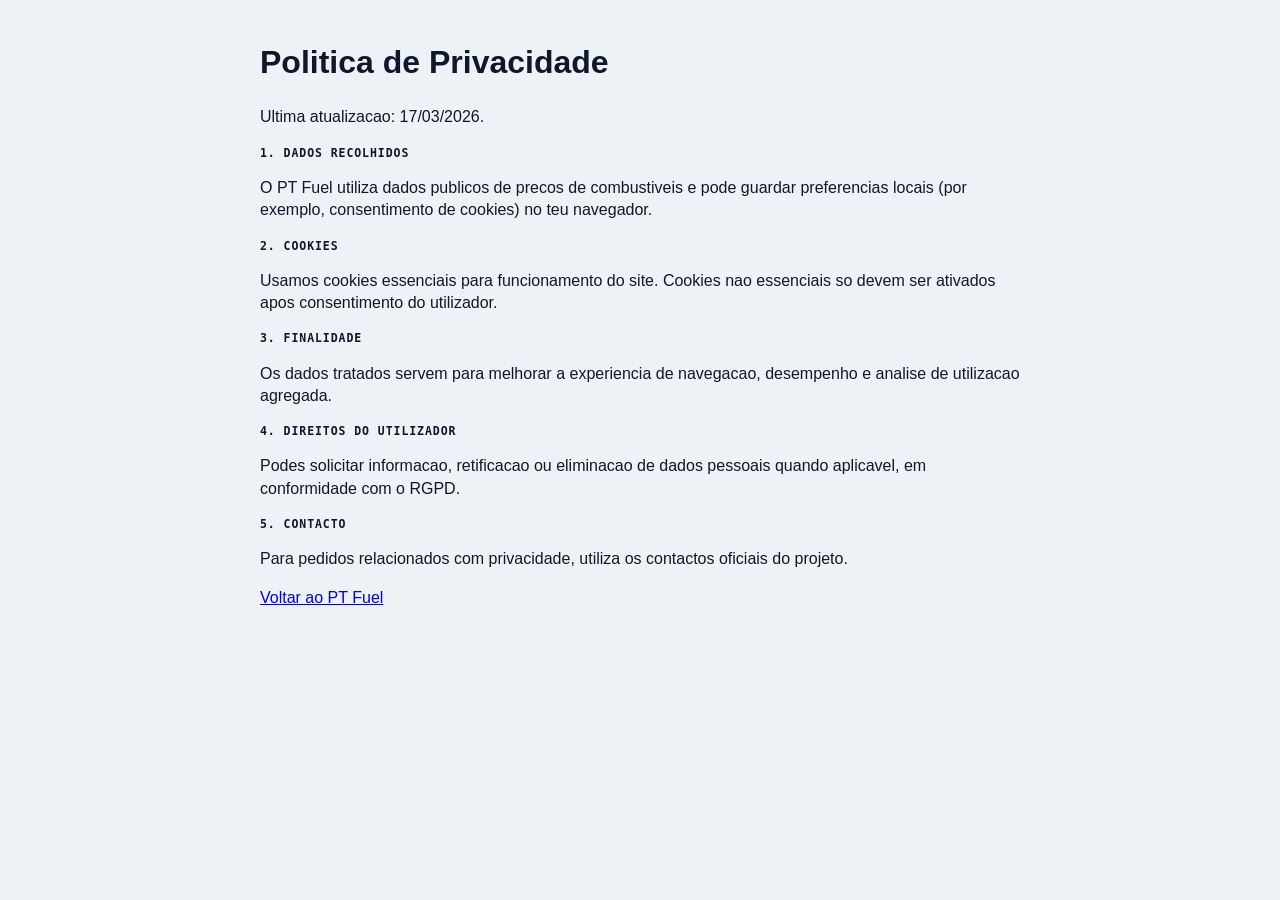
==== privacy.html @ cb554bfb "release: pt-PT localization, legal pages, seo, cookies and launch-ready monetization structure" ====
<!doctype html>
<html lang="pt">
<head>
  <meta charset="utf-8" />
  <meta name="viewport" content="width=device-width, initial-scale=1" />
  <title>Politica de Privacidade - PT Fuel</title>
  <meta name="description" content="Politica de privacidade do PT Fuel." />
  <link rel="stylesheet" href="css/normalize.css" />
  <link rel="stylesheet" href="css/main.css" />
</head>
<body>
  <main style="max-width:760px;margin:40px auto;padding:0 20px;font-family:var(--sans);color:var(--text)">
    <h1>Politica de Privacidade</h1>
    <p>Ultima atualizacao: 17/03/2026.</p>
    <h2>1. Dados recolhidos</h2>
    <p>O PT Fuel utiliza dados publicos de precos de combustiveis e pode guardar preferencias locais (por exemplo, consentimento de cookies) no teu navegador.</p>
    <h2>2. Cookies</h2>
    <p>Usamos cookies essenciais para funcionamento do site. Cookies nao essenciais so devem ser ativados apos consentimento do utilizador.</p>
    <h2>3. Finalidade</h2>
    <p>Os dados tratados servem para melhorar a experiencia de navegacao, desempenho e analise de utilizacao agregada.</p>
    <h2>4. Direitos do utilizador</h2>
    <p>Podes solicitar informacao, retificacao ou eliminacao de dados pessoais quando aplicavel, em conformidade com o RGPD.</p>
    <h2>5. Contacto</h2>
    <p>Para pedidos relacionados com privacidade, utiliza os contactos oficiais do projeto.</p>
    <p><a href="index.html">Voltar ao PT Fuel</a></p>
  </main>
</body>
</html>
---- css/main.css ----
﻿/*! HTML5 Boilerplate v7.1.0 | MIT License | https://html5boilerplate.com/ */

/* main.css 1.0.0 | MIT License | https://github.com/h5bp/main.css#readme */
/*
 * What follows is the result of much research on cross-browser styling.
 * Credit left inline and big thanks to Nicolas Gallagher, Jonathan Neal,
 * Kroc Camen, and the H5BP dev community and team.
 */

/* ==========================================================================
   Base styles: opinionated defaults
   ========================================================================== */

html {
  color: #222;
  font-family: Monospace;
  font-size: 1em;
  line-height: 1.4;
  background: rgb(236 236 236);
  animation: gradient 15s ease infinite;
  background-size: 400% 400%;
  background-attachment: fixed;

  scroll-behavior: smooth;
}

@keyframes gradient {
  0% {
    background-position: 0% 0%;
  }
  50% {
    background-position: 100% 100%;
  }
  100% {
    background-position: 0% 0%;
  }
}

/* Cool infinite background scrolling animation.
 * Twitter: @kootoopas
 */
/* Exo thin font from Google. */

/*
 * Remove text-shadow in selection highlight:
 * https://twitter.com/miketaylr/status/12228805301
 *
 * Vendor-prefixed and regular ::selection selectors cannot be combined:
 * https://stackoverflow.com/a/16982510/7133471
 *
 * Customize the background color to match your design.
 */

::-moz-selection {
  background: #b3d4fc;
  text-shadow: none;
}

::selection {
  background: #b3d4fc;
  text-shadow: none;
}

/*
 * A better looking default horizontal rule
 */

hr {
  display: block;
  height: 1px;
  border: 0;
  border-top: 1px solid #ccc;
  margin: 1em 0;
  padding: 0;
}

/*
 * Remove the gap between audio, canvas, iframes,
 * images, videos and the bottom of their containers:
 * https://github.com/h5bp/html5-boilerplate/issues/440
 */

audio,
canvas,
iframe,
img,
svg,
video {
  vertical-align: middle;
}

/*
 * Remove default fieldset styles.
 */

fieldset {
  border: 0;
  margin: 0;
  padding: 0;
}

/*
 * Allow only vertical resizing of textareas.
 */

textarea {
  resize: vertical;
}

/* ==========================================================================
   Browser Upgrade Prompt
   ========================================================================== */

.browserupgrade {
  margin: 0.2em 0;
  background: #ccc;
  color: #000;
  padding: 0.2em 0;
}

/* ==========================================================================
   Author's custom styles
   ========================================================================== */

/* ==========================================================================
   Helper classes
   ========================================================================== */

/*
 * Hide visually and from screen readers
 */

.hidden {
  display: none !important;
}

/*
* Hide only visually, but have it available for screen readers:
* https://snook.ca/archives/html_and_css/hiding-content-for-accessibility
*
* 1. For long content, line feeds are not interpreted as spaces and small width
*    causes content to wrap 1 word per line:
*    https://medium.com/@jessebeach/beware-smushed-off-screen-accessible-text-5952a4c2cbfe
*/

.visuallyhidden {
  border: 0;
  clip: rect(0 0 0 0);
  height: 1px;
  margin: -1px;
  overflow: hidden;
  padding: 0;
  position: absolute;
  width: 1px;
  white-space: nowrap; /* 1 */
}

/*
* Extends the .visuallyhidden class to allow the element
* to be focusable when navigated to via the keyboard:
* https://www.drupal.org/node/897638
*/

.visuallyhidden.focusable:active,
.visuallyhidden.focusable:focus {
  clip: auto;
  height: auto;
  margin: 0;
  overflow: visible;
  position: static;
  width: auto;
  white-space: inherit;
}

/*
* Hide visually and from screen readers, but maintain layout
*/

.invisible {
  visibility: hidden;
}

/*
* Clearfix: contain floats
*
* For modern browsers
* 1. The space content is one way to avoid an Opera bug when the
*    `contenteditable` attribute is included anywhere else in the document.
*    Otherwise it causes space to appear at the top and bottom of elements
*    that receive the `clearfix` class.
* 2. The use of `table` rather than `block` is only necessary if using
*    `:before` to contain the top-margins of child elements.
*/

.clearfix:before,
.clearfix:after {
  content: " "; /* 1 */
  display: table; /* 2 */
}

.clearfix:after {
  clear: both;
}

/* ==========================================================================
   EXAMPLE Media Queries for Responsive Design.
   These examples override the primary ('mobile first') styles.
   Modify as content requires.
   ========================================================================== */

@media only screen and (min-width: 35em) {
  /* Style adjustments for viewports that meet the condition */
}

@media print,
  (-webkit-min-device-pixel-ratio: 1.25),
  (min-resolution: 1.25dppx),
  (min-resolution: 120dpi) {
  /* Style adjustments for high resolution devices */
}

/* ==========================================================================
   Print styles.
   Inlined to avoid the additional HTTP request:
   https://www.phpied.com/delay-loading-your-print-css/
   ========================================================================== */

@media print {
  *,
  *:before,
  *:after {
    background: transparent !important;
    color: #000 !important; /* Black prints faster */
    -webkit-box-shadow: none !important;
    box-shadow: none !important;
    text-shadow: none !important;
  }

  a,
  a:visited {
    text-decoration: underline;
  }

  a[href]:after {
    content: " (" attr(href) ")";
  }

  abbr[title]:after {
    content: " (" attr(title) ")";
  }

  /*
     * Don't show links that are fragment identifiers,
     * or use the `javascript:` pseudo protocol
     */

  a[href^="#"]:after,
  a[href^="javascript:"]:after {
    content: "";
  }

  pre {
    white-space: pre-wrap !important;
  }
  pre,
  blockquote {
    border: 1px solid #999;
    page-break-inside: avoid;
  }

  /*
     * Printing Tables:
     * http://css-discuss.incutio.com/wiki/Printing_Tables
     */

  thead {
    display: table-header-group;
  }

  tr,
  img {
    page-break-inside: avoid;
  }

  p,
  h2,
  h3 {
    orphans: 3;
    widows: 3;
  }

  h2,
  h3 {
    page-break-after: avoid;
  }
}

/* ==========================================================================
   PT FUEL – Custom App Styles
   ========================================================================== */

:root {
  --bg: #eef2f7;
  --map-bg: #e8ebf0;
  --panel: #ffffff;
  --border: #d6dde8;
  --border-mid: #b7c1cf;
  --text: #0f172a;
  --text-2: #374151;
  --text-muted: #5b6678;
  --accent: #111827;
  --pill-bg: #f3f6fb;
  --pill-hover: #e8eef7;
  --pill-active: #0f172a;
  --pill-active-fg: #ffffff;
  --price: #03543f;
  --stats-bg: #edf8f2;
  --stats-border: #99e2bc;
  --header-h: 52px;
  --r: 10px;
  --r-sm: 6px;
  --r-pill: 999px;
  --mono: "IBM Plex Mono", monospace;
  --sans: "Space Grotesk", sans-serif;
}

/* === Base === */
html {
  font-family: var(--sans);
  color: var(--text);
  background: var(--bg);
  height: 100%;
  overflow: hidden;
}

body {
  margin: 0;
  height: 100%;
  overflow: hidden;
}

/* === Site Header === */
.site-header {
  display: flex;
  align-items: center;
  gap: 10px;
  height: var(--header-h);
  padding: 0 20px;
  background: var(--panel);
  border-bottom: 1px solid var(--border);
  flex-shrink: 0;
  z-index: 10;
}

.brand-logo {
  height: 32px;
  width: auto;
}

.site-identity {
  display: flex;
  flex-direction: column;
  gap: 1px;
}

.site-name {
  font-family: var(--mono);
  font-size: 0.88rem;
  font-weight: 600;
  color: var(--accent);
  line-height: 1.2;
}

.site-sub {
  font-family: var(--mono);
  font-size: 0.67rem;
  color: var(--text-muted);
  line-height: 1.2;
}

/* === Layout Wrapper === */
.container {
  height: 100vh;
  display: flex;
  flex-direction: column;
  overflow: hidden;
}

#app {
  flex: 1;
  display: flex;
  min-height: 0;
  overflow: hidden;
}

/* === Map Column === */
#tuga {
  flex: 0 0 68%;
  background: var(--map-bg);
  display: flex;
  flex-direction: column;
  align-items: center;
  justify-content: center;
  padding: 28px 52px;
  position: relative;
  overflow: hidden;
  transition:
    flex-basis 0.4s cubic-bezier(0.4, 0, 0.2, 1),
    opacity 0.3s ease,
    padding 0.4s ease;
}

/* Slide map out entirely when district is selected */
#app.district-active #tuga {
  flex: 0 0 0%;
  padding: 0;
  opacity: 0;
  pointer-events: none;
  overflow: hidden;
}

svg {
  width: 100%;
  height: auto;
}

#meuSVG {
  transition: all 0.5s ease-in-out;
  filter: drop-shadow(0 10px 24px rgba(0, 0, 0, 0.2));
}

svg path {
  transition: fill 0.18s ease;
  cursor: pointer;
}

svg path:hover {
  fill: #2e3340;
}

.map-caption {
  margin: 14px 0 0;
  font-family: var(--mono);
  font-size: 0.7rem;
  color: var(--text-muted);
  text-align: center;
  pointer-events: none;
}

.gov-logo {
  position: absolute;
  bottom: 14px;
  right: 14px;
  width: 96px;
  opacity: 0.6;
  pointer-events: none;
}

/* === Data Panel === */
#form {
  flex: 1;
  display: flex;
  flex-direction: column;
  background: var(--panel);
  border-left: 1px solid var(--border);
  overflow-y: auto;
  overflow-x: hidden;
  min-width: 0;
  transition: flex 0.45s cubic-bezier(0.4, 0, 0.2, 1);
}

/* Empty state — only visible when no district selected */
#panelEmpty {
  flex: 1;
  display: none; /* hidden by default; shown only on non-active */
  flex-direction: column;
  align-items: center;
  justify-content: center;
  gap: 10px;
  padding: 40px 28px;
  text-align: center;
}

/* Show empty state when panel is NOT yet loaded */
#form:not(.loaded) #panelEmpty {
  display: flex;
}

.empty-icon {
  font-size: 3rem;
  opacity: 0.1;
  line-height: 1;
}

.empty-title {
  margin: 0;
  font-size: 1.1rem;
  font-weight: 600;
  color: var(--text);
}

.empty-sub {
  margin: 0;
  font-family: var(--mono);
  font-size: 0.78rem;
  color: var(--text-muted);
  line-height: 1.75;
}

/* Panel content — filters block, no separate scroll */
.panel-content {
  display: none;
  flex-direction: column;
  flex-shrink: 0;
  padding: 0 24px;
}

#form.loaded .panel-content {
  display: flex;
  width: min(100%, 1060px);
  margin: 0 auto;
}

.panel-title-row {
  display: flex;
  align-items: center;
  justify-content: space-between;
  padding: 16px 0 12px;
  border-bottom: 1px solid var(--border-mid);
  flex-shrink: 0;
  position: sticky;
  top: 0;
  background: linear-gradient(to bottom, #ffffff 85%, rgba(255, 255, 255, 0.9));
  z-index: 4;
}

#cityTitle {
  margin: 0;
  font-size: 1.75rem;
  font-weight: 700;
  letter-spacing: -0.01em;
  line-height: 1.2;
}

.close-btn {
  background: none;
  border: 1px solid var(--border);
  border-radius: var(--r-pill);
  padding: 5px 12px;
  font-size: 0.73rem;
  font-family: var(--mono);
  color: var(--text-muted);
  cursor: pointer;
  transition: all 0.14s ease;
  white-space: nowrap;
  flex-shrink: 0;
}

.close-btn:hover {
  border-color: var(--border-mid);
  color: var(--text);
  background: var(--pill-hover);
}

/* Stats bar */
#precoMedio {
  display: grid;
  grid-template-columns: repeat(4, minmax(0, 1fr));
  flex-wrap: wrap;
  gap: 8px;
  padding: 12px;
  margin-top: 10px;
  border: 1px solid var(--border);
  border-radius: var(--r);
  background: #f8fbff;
  flex-shrink: 0;
}

.stat-item {
  min-width: 68px;
  padding: 8px 10px;
  background: var(--stats-bg);
  border: 1px solid var(--stats-border);
  border-radius: var(--r);
  display: flex;
  flex-direction: column;
  gap: 2px;
}

.stat-label {
  font-family: var(--mono);
  font-size: 0.62rem;
  text-transform: uppercase;
  letter-spacing: 0.07em;
  color: var(--price);
  opacity: 0.65;
}

.stat-value {
  font-family: var(--mono);
  font-size: 0.85rem;
  font-weight: 700;
  color: var(--price);
  line-height: 1.2;
}

/* Filter headings */
h2 {
  margin: 0 !important;
  font-family: var(--mono) !important;
  font-size: 0.72rem !important;
  text-transform: uppercase !important;
  letter-spacing: 0.08em !important;
  color: var(--text) !important;
  font-weight: 600 !important;
}

/* Collapsible filter sections */
.filters-grid {
  display: grid;
  grid-template-columns: repeat(3, minmax(0, 1fr));
  gap: 12px;
  margin-top: 10px;
}

.filter-section {
  flex-shrink: 0;
  border: 1px solid var(--border);
  border-radius: var(--r);
  background: #ffffff;
  margin-top: 0;
  overflow: hidden;
}

.filter-toggle {
  display: flex;
  align-items: center;
  justify-content: flex-start;
  gap: 10px;
  cursor: pointer;
  user-select: none;
  background: none;
  border: none;
  width: 100%;
  padding: 11px 12px;
  text-align: left;
}

.filter-toggle h2 {
  margin: 0 !important;
  pointer-events: none;
}

.filter-toggle-icon {
  font-size: 0.78rem;
  font-family: var(--mono);
  color: var(--text-muted);
  transition: transform 0.2s ease;
  flex-shrink: 0;
  margin-left: auto;
}

.filter-summary {
  font-family: var(--mono);
  font-size: 0.65rem;
  color: var(--text-muted);
  background: #f4f7fc;
  border: 1px solid var(--border);
  border-radius: var(--r-pill);
  padding: 2px 8px;
  max-width: 42%;
  overflow: hidden;
  text-overflow: ellipsis;
  white-space: nowrap;
}

.filter-toggle[aria-expanded="false"] .filter-toggle-icon {
  transform: rotate(-90deg);
}

.filter-body {
  overflow: hidden;
  max-height: 260px;
  opacity: 1;
  padding: 0 12px 10px;
  border-top: 1px solid var(--border);
  transition:
    max-height 0.25s ease,
    opacity 0.2s ease;
}

.filter-body.collapsed {
  max-height: 0;
  opacity: 0;
}

#municipiosContainer,
#FuelContainer,
#BrandContainer {
  display: flex;
  flex-wrap: wrap;
  gap: 6px;
  padding: 6px 0 10px;
}

.filter-actions {
  width: 100%;
  display: flex;
  justify-content: flex-start;
  padding-top: 2px;
}

.filter-more-btn {
  border: 1px dashed var(--border-mid);
  border-radius: var(--r-pill);
  background: white;
  color: var(--text-muted);
  font-family: var(--mono);
  font-size: 0.65rem;
  padding: 3px 10px;
  cursor: pointer;
  transition: all 0.14s ease;
}

.filter-more-btn:hover {
  border-color: var(--text-muted);
  color: var(--text);
  background: var(--pill-hover);
}

/* Filter pills */
.municipio-button,
.municipio-button-active {
  border-radius: var(--r-pill);
  border: 1px solid var(--border);
  padding: 4px 10px;
  background: var(--pill-bg);
  font-family: var(--mono);
  font-size: 0.72rem;
  color: var(--text-2);
  cursor: pointer;
  transition: all 0.14s ease;
  line-height: 1.5;
  white-space: nowrap;
}

.municipio-button:hover {
  background: var(--pill-hover);
  border-color: var(--border-mid);
}

.municipio-button-active {
  background: var(--pill-active);
  color: var(--pill-active-fg);
  border-color: var(--pill-active);
}

/* Sort box */
#boxx {
  display: none !important;
  align-items: center;
  gap: 6px;
  padding: 6px 0 8px;
  flex-shrink: 0;
}

#boxx h3 {
  margin: 0;
  font-family: var(--mono);
  font-size: 0.72rem;
  font-weight: 500;
  color: var(--text-muted);
  white-space: nowrap;
}

#boxx select {
  border: 1px solid var(--border);
  border-radius: var(--r-sm);
  background: white;
  color: var(--text);
  padding: 5px 8px;
  font-family: var(--mono);
  font-size: 0.72rem;
}

/* Search + pagination strip — sticky below header */
#filters {
  display: none;
  flex-shrink: 0;
  padding: 12px 24px 8px;
  position: sticky;
  top: 49px;
  background: var(--panel);
  z-index: 3;
}

#form.loaded #filters {
  display: block;
  width: min(100%, 1060px);
  margin: 6px auto 0;
}

.search-toolbar {
  display: grid;
  grid-template-columns: auto minmax(170px, 220px) minmax(280px, 1fr) auto auto;
  gap: 10px;
  align-items: center;
  flex-wrap: nowrap;
  background: white;
  border: 1px solid var(--border);
  border-radius: var(--r);
  padding: 12px;
}

.search-toolbar input {
  flex: none;
  min-width: 0;
  padding: 9px 12px;
  border: 1px solid var(--border-mid);
  border-radius: var(--r);
  font-size: 0.85rem;
  font-family: var(--sans);
  background: white;
  color: var(--text);
  outline: none;
  transition:
    border-color 0.14s ease,
    box-shadow 0.14s ease;
}

.search-toolbar input:focus {
  border-color: var(--border-mid);
  box-shadow: 0 0 0 3px rgba(17, 24, 39, 0.06);
}

.search-toolbar label {
  font-family: var(--mono);
  font-size: 0.69rem;
  color: var(--text);
  font-weight: 600;
  white-space: nowrap;
}

.search-toolbar select {
  border: 1px solid var(--border-mid);
  border-radius: var(--r-sm);
  background: white;
  color: var(--text);
  padding: 8px 9px;
  font-size: 0.76rem;
  font-family: var(--mono);
}

.pagination {
  display: flex;
  align-items: center;
  gap: 8px;
  margin-top: 9px;
  padding: 0 2px;
}

.page-btn {
  border: 1px solid var(--border);
  border-radius: var(--r-sm);
  padding: 5px 12px;
  font-size: 0.74rem;
  font-family: var(--mono);
  background: white;
  color: var(--text);
  cursor: pointer;
  transition: all 0.14s ease;
}

.page-btn:not(:disabled):hover {
  border-color: var(--border-mid);
  background: var(--pill-hover);
}

.page-btn:disabled {
  opacity: 0.4;
  cursor: not-allowed;
}

.page-info {
  font-family: var(--mono);
  font-size: 0.74rem;
  color: var(--text-muted);
}

.ad-slot {
  width: min(100%, 1060px);
  margin: 2px auto 4px;
  border: 1px dashed var(--border-mid);
  border-radius: var(--r);
  padding: 10px 12px;
  background: #f8fbff;
  font-family: var(--mono);
  font-size: 0.72rem;
  color: var(--text-muted);
  text-align: center;
}

/* Station list — not a scroll container anymore, part of the page flow */
#info {
  flex-shrink: 0;
  padding: 14px 24px 32px;
  display: none;
  width: min(100%, 1060px);
  margin: 0 auto;
}

#form.loaded #info {
  display: grid;
  grid-template-columns: repeat(auto-fit, minmax(320px, 1fr));
  gap: 10px;
}

#info .no-results {
  grid-column: 1 / -1;
  padding: 14px;
  background: white;
  border: 1px solid var(--border);
  border-radius: var(--r);
  color: var(--text-muted);
  font-family: var(--mono);
  font-size: 0.8rem;
}

/* Station cards */
.posto-info {
  padding: 12px;
  border: 1px solid var(--border-mid);
  border-radius: var(--r);
  background: linear-gradient(180deg, #ffffff 0%, #fdfefe 100%);
  margin-bottom: 0;
  box-shadow: 0 1px 2px rgba(15, 23, 42, 0.05);
  transition:
    border-color 0.14s ease,
    box-shadow 0.14s ease,
    transform 0.14s ease;
}

.posto-info:hover {
  border-color: #95a3b8;
  box-shadow: 0 8px 20px rgba(15, 23, 42, 0.08);
  transform: translateY(-1px);
}

.posto-head {
  display: flex;
  align-items: flex-start;
  justify-content: space-between;
  gap: 10px;
}

.posto-name {
  margin: 0;
  font-size: 0.95rem;
  font-weight: 700;
  color: var(--text);
  line-height: 1.3;
  flex: 1;
}

.posto-price {
  font-family: var(--mono);
  font-size: 0.94rem;
  font-weight: 700;
  color: #064e3b;
  white-space: nowrap;
  flex-shrink: 0;
  background: #e8f8ef;
  border: 1px solid #8ed8b0;
  border-radius: var(--r-pill);
  padding: 4px 10px;
}

.posto-secondary {
  display: flex;
  align-items: center;
  flex-wrap: wrap;
  gap: 6px;
  margin-top: 8px;
}

.posto-fuel-tag,
.meta-chip {
  display: inline-flex;
  align-items: center;
  font-family: var(--mono);
  font-size: 0.66rem;
  color: #445066;
  background: #f1f5fb;
  border: 1px solid #d4dce8;
  border-radius: var(--r-pill);
  padding: 3px 8px;
  line-height: 1.35;
}

.posto-address {
  margin: 9px 0 8px;
  font-family: var(--mono);
  font-size: 0.72rem;
  color: var(--text-2);
  line-height: 1.45;
}

.posto-meta {
  display: flex;
  align-items: center;
  flex-wrap: wrap;
  gap: 6px;
  padding-top: 8px;
  border-top: 1px dashed #d9e1ec;
}

.posto-map-link {
  margin-left: auto;
  font-family: var(--mono);
  font-size: 0.67rem;
  color: #1d4ed8;
  text-decoration: none;
  border: 1px solid #c8d6ee;
  background: #eef4ff;
  border-radius: var(--r-pill);
  padding: 3px 8px;
}

.posto-map-link:hover {
  background: #e3edff;
}

.site-footer {
  width: min(100%, 1060px);
  margin: 0 auto 18px;
  padding: 8px 24px 0;
  display: flex;
  flex-wrap: wrap;
  gap: 10px 16px;
  align-items: center;
  font-family: var(--mono);
  font-size: 0.68rem;
  color: var(--text-muted);
}

.site-footer a {
  color: #1d4ed8;
  text-decoration: none;
}

.site-footer a:hover {
  text-decoration: underline;
}

.cookie-banner {
  position: fixed;
  left: 16px;
  right: 16px;
  bottom: 16px;
  display: none;
  align-items: center;
  justify-content: space-between;
  gap: 10px;
  padding: 12px;
  border: 1px solid var(--border-mid);
  border-radius: var(--r);
  background: #ffffff;
  box-shadow: 0 16px 28px rgba(15, 23, 42, 0.16);
  z-index: 20;
}

.cookie-banner.is-visible {
  display: flex;
}

.cookie-banner p {
  margin: 0;
  font-family: var(--sans);
  font-size: 0.83rem;
  color: var(--text-2);
}

.cookie-actions {
  display: flex;
  gap: 8px;
}

.cookie-btn {
  border-radius: var(--r-pill);
  padding: 6px 11px;
  font-family: var(--mono);
  font-size: 0.7rem;
  cursor: pointer;
}

.cookie-btn-primary {
  border: 1px solid #0f172a;
  background: #0f172a;
  color: #ffffff;
}

.cookie-btn-secondary {
  border: 1px solid var(--border-mid);
  background: #ffffff;
  color: var(--text);
}

/* === Animations (map) === */
@keyframes floatAnimation {
  0%,
  100% {
    transform: translateY(0);
  }
  50% {
    transform: translateY(-6px);
  }
}

/* === Mobile === */
@media (max-width: 768px) {
  html,
  body {
    height: auto;
    overflow: auto;
  }

  .container {
    height: auto;
    overflow: visible;
  }

  #app {
    flex-direction: column;
    height: auto;
    overflow: visible;
  }

  #tuga {
    flex: none;
    padding: 20px;
    transition: none;
  }

  #app.district-active #tuga {
    flex: none;
  }

  #tuga svg {
    max-width: 220px;
  }

  #form {
    border-left: none;
    border-top: 1px solid var(--border);
    flex: none;
    min-height: 600px;
  }

  #precoMedio {
    grid-template-columns: repeat(2, minmax(0, 1fr));
  }

  .search-toolbar {
    grid-template-columns: 1fr;
  }

  .filters-grid {
    grid-template-columns: 1fr;
  }

  .filter-summary {
    max-width: 58%;
  }

  .panel-content {
    overflow-y: visible;
  }

  #info {
    width: 100%;
    padding-bottom: 20px;
  }

  .site-footer {
    padding: 8px 20px 0;
    margin-bottom: 14px;
  }

  .cookie-banner {
    flex-direction: column;
    align-items: flex-start;
  }

  #form.loaded #info {
    grid-template-columns: 1fr;
  }

  .gov-logo {
    position: static;
    display: block;
    margin: 12px auto;
  }
}

@media (max-width: 480px) {
  .site-sub {
    display: none;
  }

  #cityTitle {
    font-size: 1.2rem;
  }

  .stat-item {
    min-width: 58px;
  }
}
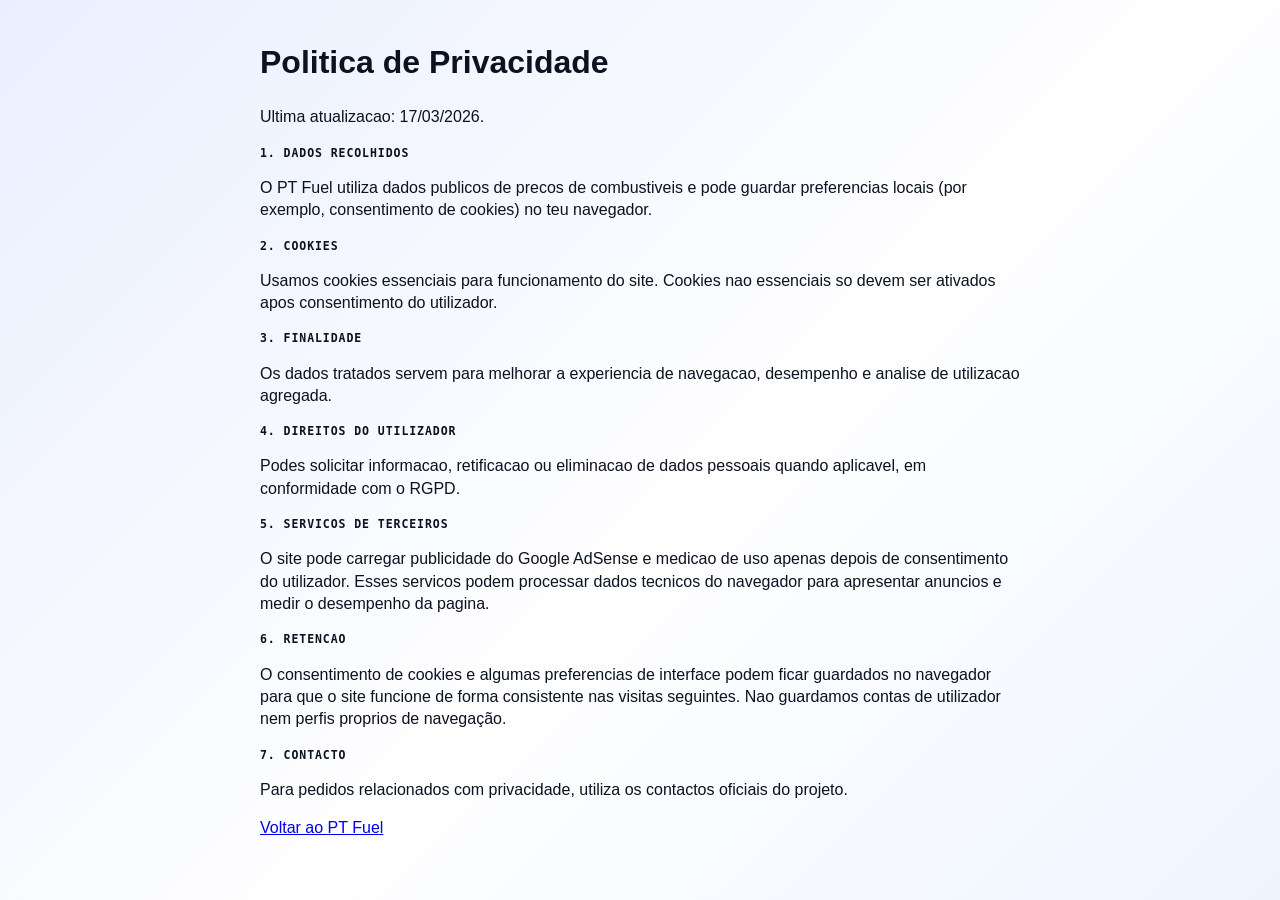
==== commit d1c0966e: "feat: enhance homepage with FAQ schema, improved content, and additional statistics" ====
--- a/privacy.html
+++ b/privacy.html
@@ -1,28 +1,44 @@
 <!doctype html>
 <html lang="pt">
+
 <head>
-  <meta charset="utf-8" />
-  <meta name="viewport" content="width=device-width, initial-scale=1" />
-  <title>Politica de Privacidade - PT Fuel</title>
-  <meta name="description" content="Politica de privacidade do PT Fuel." />
-  <link rel="stylesheet" href="css/normalize.css" />
-  <link rel="stylesheet" href="css/main.css" />
+    <meta charset="utf-8" />
+    <meta name="viewport" content="width=device-width, initial-scale=1" />
+    <title>Politica de Privacidade - PT Fuel</title>
+    <meta name="description"
+        content="Politica de privacidade do PT Fuel, incluindo cookies, dados de utilizacao e servicos de terceiros." />
+    <link rel="stylesheet" href="css/normalize.css" />
+    <link rel="stylesheet" href="css/main.css" />
 </head>
+
 <body>
-  <main style="max-width:760px;margin:40px auto;padding:0 20px;font-family:var(--sans);color:var(--text)">
-    <h1>Politica de Privacidade</h1>
-    <p>Ultima atualizacao: 17/03/2026.</p>
-    <h2>1. Dados recolhidos</h2>
-    <p>O PT Fuel utiliza dados publicos de precos de combustiveis e pode guardar preferencias locais (por exemplo, consentimento de cookies) no teu navegador.</p>
-    <h2>2. Cookies</h2>
-    <p>Usamos cookies essenciais para funcionamento do site. Cookies nao essenciais so devem ser ativados apos consentimento do utilizador.</p>
-    <h2>3. Finalidade</h2>
-    <p>Os dados tratados servem para melhorar a experiencia de navegacao, desempenho e analise de utilizacao agregada.</p>
-    <h2>4. Direitos do utilizador</h2>
-    <p>Podes solicitar informacao, retificacao ou eliminacao de dados pessoais quando aplicavel, em conformidade com o RGPD.</p>
-    <h2>5. Contacto</h2>
-    <p>Para pedidos relacionados com privacidade, utiliza os contactos oficiais do projeto.</p>
-    <p><a href="index.html">Voltar ao PT Fuel</a></p>
-  </main>
+    <main style="max-width:760px;margin:40px auto;padding:0 20px;font-family:var(--sans);color:var(--text)">
+        <h1>Politica de Privacidade</h1>
+        <p>Ultima atualizacao: 17/03/2026.</p>
+        <h2>1. Dados recolhidos</h2>
+        <p>O PT Fuel utiliza dados publicos de precos de combustiveis e pode guardar preferencias locais (por exemplo,
+            consentimento de cookies) no teu navegador.</p>
+        <h2>2. Cookies</h2>
+        <p>Usamos cookies essenciais para funcionamento do site. Cookies nao essenciais so devem ser ativados apos
+            consentimento do utilizador.</p>
+        <h2>3. Finalidade</h2>
+        <p>Os dados tratados servem para melhorar a experiencia de navegacao, desempenho e analise de utilizacao
+            agregada.</p>
+        <h2>4. Direitos do utilizador</h2>
+        <p>Podes solicitar informacao, retificacao ou eliminacao de dados pessoais quando aplicavel, em conformidade com
+            o RGPD.</p>
+        <h2>5. Servicos de terceiros</h2>
+        <p>O site pode carregar publicidade do Google AdSense e medicao de uso apenas depois de consentimento do
+            utilizador. Esses servicos podem processar dados tecnicos do navegador para apresentar anuncios e medir o
+            desempenho da pagina.</p>
+        <h2>6. Retencao</h2>
+        <p>O consentimento de cookies e algumas preferencias de interface podem ficar guardados no navegador para que o
+            site funcione de forma consistente nas visitas seguintes. Nao guardamos contas de utilizador nem perfis
+            proprios de navegação.</p>
+        <h2>7. Contacto</h2>
+        <p>Para pedidos relacionados com privacidade, utiliza os contactos oficiais do projeto.</p>
+        <p><a href="index.html">Voltar ao PT Fuel</a></p>
+    </main>
 </body>
+
 </html>
--- a/css/main.css
+++ b/css/main.css
@@ -13,26 +13,27 @@
 
 html {
   color: #222;
-  font-family: Monospace;
+  font-family: "Space Grotesk", "IBM Plex Mono", Monospace, sans-serif;
   font-size: 1em;
   line-height: 1.4;
-  background: rgb(236 236 236);
-  animation: gradient 15s ease infinite;
-  background-size: 400% 400%;
+  background: #ecececcc;
+  scroll-behavior: smooth;
+  /* Reduzido: Animation ligeira para melhor performance */
+  background: linear-gradient(-45deg, #ecececcc, #f5f5f5, #e8e8e8);
+  background-size: 300% 300%;
+  animation: gradient 30s ease-in-out infinite;
   background-attachment: fixed;
-
-  scroll-behavior: smooth;
 }
 
 @keyframes gradient {
   0% {
-    background-position: 0% 0%;
+    background-position: 0% 50%;
   }
   50% {
-    background-position: 100% 100%;
+    background-position: 100% 50%;
   }
   100% {
-    background-position: 0% 0%;
+    background-position: 0% 50%;
   }
 }
 
@@ -300,25 +301,30 @@
    ========================================================================== */
 
 :root {
-  --bg: #eef2f7;
-  --map-bg: #e8ebf0;
-  --panel: #ffffff;
-  --border: #d6dde8;
-  --border-mid: #b7c1cf;
-  --text: #0f172a;
-  --text-2: #374151;
-  --text-muted: #5b6678;
-  --accent: #111827;
-  --pill-bg: #f3f6fb;
-  --pill-hover: #e8eef7;
-  --pill-active: #0f172a;
+  --bg: #f4f6fb;
+  --map-bg: linear-gradient(180deg, #f7f9ff 0%, #edf2ff 100%);
+  --panel: #fefefe;
+  --border: #e0e7f1;
+  --border-mid: #c5d0e0;
+  --text: #0b1220;
+  --text-2: #3f4a5f;
+  --text-muted: #7b869e;
+  --accent: #0f1f4b;
+  --accent-soft: #1f4edd;
+  --pill-bg: #f5f7fb;
+  --pill-hover: #e7ecfb;
+  --pill-active: #0f1f4b;
   --pill-active-fg: #ffffff;
-  --price: #03543f;
-  --stats-bg: #edf8f2;
-  --stats-border: #99e2bc;
+  --price: #0a8b61;
+  --stats-bg: rgba(13, 111, 223, 0.04);
+  --stats-border: rgba(15, 31, 75, 0.12);
+  --card-bg: rgba(255, 255, 255, 0.92);
+  --shadow-soft: 0 18px 40px rgba(15, 23, 42, 0.08);
+  --shadow-strong: 0 35px 70px rgba(15, 23, 42, 0.15);
+  --glass: rgba(255, 255, 255, 0.75);
   --header-h: 52px;
-  --r: 10px;
-  --r-sm: 6px;
+  --r: 14px;
+  --r-sm: 8px;
   --r-pill: 999px;
   --mono: "IBM Plex Mono", monospace;
   --sans: "Space Grotesk", sans-serif;
@@ -328,7 +334,7 @@
 html {
   font-family: var(--sans);
   color: var(--text);
-  background: var(--bg);
+  background: linear-gradient(135deg, #e9efff 0%, #fefefe 55%, #eef5ff 100%);
   height: 100%;
   overflow: hidden;
 }
@@ -337,6 +343,7 @@
   margin: 0;
   height: 100%;
   overflow: hidden;
+  background: transparent;
 }
 
 /* === Site Header === */
@@ -391,23 +398,30 @@
   display: flex;
   min-height: 0;
   overflow: hidden;
+  width: 100%;
+  max-width: none;
+  margin: 0;
+  background: transparent;
 }
 
 /* === Map Column === */
 #tuga {
-  flex: 0 0 68%;
+  flex: 0 0 60%;
   background: var(--map-bg);
   display: flex;
   flex-direction: column;
   align-items: center;
   justify-content: center;
-  padding: 28px 52px;
+  padding: 36px 60px;
   position: relative;
   overflow: hidden;
   transition:
     flex-basis 0.4s cubic-bezier(0.4, 0, 0.2, 1),
     opacity 0.3s ease,
     padding 0.4s ease;
+  border-right: 1px solid var(--border);
+  box-shadow: inset 0 1px 40px rgba(15, 23, 42, 0.05);
+  isolation: isolate;
 }
 
 /* Slide map out entirely when district is selected */
@@ -425,6 +439,7 @@
 }
 
 #meuSVG {
+  margin-right: 75px;
   transition: all 0.5s ease-in-out;
   filter: drop-shadow(0 10px 24px rgba(0, 0, 0, 0.2));
 }
@@ -449,11 +464,12 @@
 
 .gov-logo {
   position: absolute;
-  bottom: 14px;
-  right: 14px;
-  width: 96px;
-  opacity: 0.6;
+  bottom: 12px;
+  right: 12px;
+  width: 92px;
+  opacity: 0.45;
   pointer-events: none;
+  z-index: 2;
 }
 
 /* === Data Panel === */
@@ -467,6 +483,23 @@
   overflow-x: hidden;
   min-width: 0;
   transition: flex 0.45s cubic-bezier(0.4, 0, 0.2, 1);
+  box-shadow: inset 0 1px 0 rgba(255, 255, 255, 0.6);
+}
+
+#form.loaded {
+  display: grid;
+  grid-template-columns: 320px minmax(0, 1fr) 260px;
+  grid-template-areas:
+    "filters title title"
+    "filters toolbar stats"
+    "filters list stats"
+    "filters list stats"
+    "footer footer footer";
+  column-gap: 28px;
+  row-gap: 26px;
+  align-items: start;
+  align-content: start;
+  padding: 12px 36px 32px;
 }
 
 /* Empty state — only visible when no district selected */
@@ -481,6 +514,110 @@
   text-align: center;
 }
 
+.home-intro {
+  width: 100%;
+  max-width: 540px;
+  margin-top: 10px;
+  padding: 18px 18px 14px;
+  border: 1px solid rgba(15, 31, 75, 0.1);
+  border-radius: 20px;
+  background: linear-gradient(
+    180deg,
+    rgba(15, 31, 75, 0.04),
+    rgba(255, 255, 255, 0.94)
+  );
+  box-shadow: var(--shadow-soft);
+  text-align: left;
+}
+
+.home-intro-lead {
+  margin: 0;
+  font-size: 0.92rem;
+  line-height: 1.7;
+  color: var(--text-2);
+}
+
+.home-intro-list {
+  margin: 14px 0 0;
+  padding-left: 18px;
+  display: grid;
+  gap: 8px;
+  color: var(--text);
+  font-family: var(--mono);
+  font-size: 0.74rem;
+  line-height: 1.55;
+}
+
+.home-intro-list li {
+  padding-left: 4px;
+}
+
+.home-snapshot {
+  width: 100%;
+  margin-top: 18px;
+  display: grid;
+  grid-template-columns: repeat(3, minmax(0, 1fr));
+  gap: 12px;
+}
+
+.home-stat {
+  padding: 14px 16px;
+  border: 1px solid rgba(15, 31, 75, 0.1);
+  border-radius: 18px;
+  background: rgba(255, 255, 255, 0.88);
+  box-shadow: var(--shadow-soft);
+  display: flex;
+  flex-direction: column;
+  gap: 6px;
+}
+
+.home-stat-label {
+  font-family: var(--mono);
+  font-size: 0.66rem;
+  letter-spacing: 0.08em;
+  text-transform: uppercase;
+  color: var(--text-muted);
+}
+
+.home-stat-value {
+  font-family: var(--mono);
+  font-size: 1rem;
+  font-weight: 700;
+  color: var(--accent);
+}
+
+.home-content-grid {
+  width: 100%;
+  margin-top: 18px;
+  display: grid;
+  grid-template-columns: repeat(3, minmax(0, 1fr));
+  gap: 12px;
+}
+
+.home-card {
+  padding: 16px 16px 14px;
+  border: 1px solid rgba(15, 31, 75, 0.1);
+  border-radius: 20px;
+  background: linear-gradient(
+    180deg,
+    rgba(255, 255, 255, 0.96),
+    rgba(245, 248, 255, 0.96)
+  );
+  box-shadow: var(--shadow-soft);
+}
+
+.home-card h2 {
+  margin: 0 0 8px !important;
+  font-size: 0.78rem !important;
+}
+
+.home-card p {
+  margin: 0;
+  font-size: 0.88rem;
+  line-height: 1.65;
+  color: var(--text-2);
+}
+
 /* Show empty state when panel is NOT yet loaded */
 #form:not(.loaded) #panelEmpty {
   display: flex;
@@ -512,44 +649,68 @@
   display: none;
   flex-direction: column;
   flex-shrink: 0;
-  padding: 0 24px;
+  padding: 0;
 }
 
 #form.loaded .panel-content {
-  display: flex;
-  width: min(100%, 1060px);
-  margin: 0 auto;
+  display: contents;
 }
 
 .panel-title-row {
-  display: flex;
-  align-items: center;
+  grid-area: title;
+  display: flex;
+  align-items: flex-start;
   justify-content: space-between;
-  padding: 16px 0 12px;
-  border-bottom: 1px solid var(--border-mid);
+  gap: 18px;
+  padding: 24px 24px 18px;
+  border: 1px solid var(--border);
+  border-radius: 20px;
+  box-shadow: var(--shadow-soft);
   flex-shrink: 0;
   position: sticky;
   top: 0;
-  background: linear-gradient(to bottom, #ffffff 85%, rgba(255, 255, 255, 0.9));
-  z-index: 4;
+  background: var(--card-bg);
+  backdrop-filter: blur(14px);
+  z-index: 6;
 }
 
 #cityTitle {
   margin: 0;
-  font-size: 1.75rem;
+  font-size: 1.9rem;
   font-weight: 700;
   letter-spacing: -0.01em;
   line-height: 1.2;
 }
 
+.title-stack {
+  flex: 1;
+  display: flex;
+  flex-direction: column;
+  gap: 6px;
+}
+
+.title-meta {
+  margin: 0;
+  font-family: var(--mono);
+  font-size: 0.76rem;
+  color: var(--text-muted);
+  line-height: 1.5;
+}
+
+.panel-actions {
+  display: flex;
+  align-items: center;
+  gap: 10px;
+}
+
 .close-btn {
-  background: none;
-  border: 1px solid var(--border);
+  background: var(--accent);
+  border: 1px solid var(--accent);
   border-radius: var(--r-pill);
-  padding: 5px 12px;
-  font-size: 0.73rem;
-  font-family: var(--mono);
-  color: var(--text-muted);
+  padding: 7px 18px;
+  font-size: 0.78rem;
+  font-family: var(--mono);
+  color: #ffffff;
   cursor: pointer;
   transition: all 0.14s ease;
   white-space: nowrap;
@@ -557,48 +718,56 @@
 }
 
 .close-btn:hover {
-  border-color: var(--border-mid);
-  color: var(--text);
-  background: var(--pill-hover);
+  background: var(--accent-soft);
+  border-color: var(--accent-soft);
 }
 
 /* Stats bar */
 #precoMedio {
+  grid-area: stats;
   display: grid;
-  grid-template-columns: repeat(4, minmax(0, 1fr));
-  flex-wrap: wrap;
-  gap: 8px;
-  padding: 12px;
-  margin-top: 10px;
-  border: 1px solid var(--border);
-  border-radius: var(--r);
-  background: #f8fbff;
+  grid-template-columns: repeat(auto-fit, minmax(140px, 1fr));
+  gap: 14px;
+  padding: 22px;
+  margin-top: 0;
+  border: 1px solid var(--stats-border);
+  border-radius: 22px;
+  background: linear-gradient(
+    145deg,
+    rgba(15, 31, 75, 0.06),
+    rgba(12, 155, 112, 0.08)
+  );
   flex-shrink: 0;
+  position: sticky;
+  top: 120px;
+  align-self: start;
+  box-shadow: var(--shadow-soft);
 }
 
 .stat-item {
-  min-width: 68px;
-  padding: 8px 10px;
-  background: var(--stats-bg);
-  border: 1px solid var(--stats-border);
-  border-radius: var(--r);
+  min-width: 120px;
+  padding: 12px 14px;
+  background: rgba(255, 255, 255, 0.9);
+  border: 1px solid rgba(255, 255, 255, 0.6);
+  border-radius: 18px;
   display: flex;
   flex-direction: column;
-  gap: 2px;
+  gap: 6px;
+  box-shadow: inset 0 1px 0 rgba(15, 23, 42, 0.04);
 }
 
 .stat-label {
   font-family: var(--mono);
-  font-size: 0.62rem;
+  font-size: 0.66rem;
   text-transform: uppercase;
-  letter-spacing: 0.07em;
-  color: var(--price);
-  opacity: 0.65;
+  letter-spacing: 0.08em;
+  color: var(--text-muted);
+  opacity: 0.8;
 }
 
 .stat-value {
   font-family: var(--mono);
-  font-size: 0.85rem;
+  font-size: 1rem;
   font-weight: 700;
   color: var(--price);
   line-height: 1.2;
@@ -617,17 +786,93 @@
 
 /* Collapsible filter sections */
 .filters-grid {
-  display: grid;
-  grid-template-columns: repeat(3, minmax(0, 1fr));
-  gap: 12px;
-  margin-top: 10px;
+  grid-area: filters;
+  display: flex;
+  flex-direction: column;
+  gap: 16px;
+  margin-top: 0;
+  position: sticky;
+  top: 0;
+  align-self: start;
+  height: calc(100vh - 84px);
+  overflow-y: auto;
+  overscroll-behavior: contain;
+  scrollbar-gutter: stable both-edge;
+  padding-right: 6px;
+}
+
+.filters-grid::-webkit-scrollbar {
+  width: 5px;
+}
+
+.filters-grid::-webkit-scrollbar-thumb {
+  background: rgba(15, 23, 42, 0.15);
+  border-radius: 999px;
+}
+
+.filters-grid > div {
+  border: 1px solid var(--border);
+  border-radius: 18px;
+  background: var(--card-bg);
+  padding: 18px 16px 12px;
+  box-shadow: var(--shadow-soft);
+  backdrop-filter: blur(12px);
+}
+
+@media (max-width: 1400px) {
+  #form.loaded {
+    grid-template-columns: 280px minmax(0, 1fr) 240px;
+  }
+}
+
+@media (max-width: 1200px) {
+  #form.loaded {
+    grid-template-columns: minmax(0, 1fr);
+    grid-template-areas:
+      "title"
+      "toolbar"
+      "filters"
+      "stats"
+      "list"
+      "footer";
+  }
+
+  .filters-grid {
+    position: static;
+    height: auto;
+    padding-right: 0;
+  }
+
+  #precoMedio {
+    position: static;
+    margin-top: 0;
+  }
+
+  #filters {
+    position: static;
+    top: auto;
+  }
+
+  #form.loaded #filters {
+    position: static;
+    margin: 8px 0 0;
+  }
+
+  .toolbar-grid {
+    grid-template-columns: 1fr;
+  }
+
+  .input-field--sort,
+  .input-field--search {
+    grid-column: span 1;
+  }
 }
 
 .filter-section {
   flex-shrink: 0;
-  border: 1px solid var(--border);
-  border-radius: var(--r);
-  background: #ffffff;
+  border: none;
+  border-radius: 18px;
+  background: transparent;
   margin-top: 0;
   overflow: hidden;
 }
@@ -642,7 +887,7 @@
   background: none;
   border: none;
   width: 100%;
-  padding: 11px 12px;
+  padding: 12px 4px;
   text-align: left;
 }
 
@@ -664,8 +909,8 @@
   font-family: var(--mono);
   font-size: 0.65rem;
   color: var(--text-muted);
-  background: #f4f7fc;
-  border: 1px solid var(--border);
+  background: rgba(15, 31, 75, 0.05);
+  border: 1px solid rgba(15, 31, 75, 0.1);
   border-radius: var(--r-pill);
   padding: 2px 8px;
   max-width: 42%;
@@ -680,9 +925,9 @@
 
 .filter-body {
   overflow: hidden;
-  max-height: 260px;
+  max-height: 320px;
   opacity: 1;
-  padding: 0 12px 10px;
+  padding: 4px 4px 12px;
   border-top: 1px solid var(--border);
   transition:
     max-height 0.25s ease,
@@ -787,93 +1032,122 @@
 #filters {
   display: none;
   flex-shrink: 0;
-  padding: 12px 24px 8px;
+  padding: 0;
   position: sticky;
-  top: 49px;
-  background: var(--panel);
-  z-index: 3;
+  top: 122px;
+  background: transparent;
+  z-index: 6;
 }
 
 #form.loaded #filters {
   display: block;
-  width: min(100%, 1060px);
-  margin: 6px auto 0;
+  grid-area: toolbar;
+  width: 100%;
+  margin: 0;
+  padding: 0;
 }
 
 .search-toolbar {
+  display: flex;
+  flex-direction: column;
+  gap: 16px;
+  background: var(--card-bg);
+  border: 1px solid var(--border);
+  border-radius: 20px;
+  padding: 18px 20px;
+  box-shadow: var(--shadow-soft);
+  backdrop-filter: blur(10px);
+  /* width: 100%; */
+}
+
+.toolbar-grid {
   display: grid;
-  grid-template-columns: auto minmax(170px, 220px) minmax(280px, 1fr) auto auto;
-  gap: 10px;
-  align-items: center;
-  flex-wrap: nowrap;
-  background: white;
-  border: 1px solid var(--border);
-  border-radius: var(--r);
-  padding: 12px;
-}
-
-.search-toolbar input {
-  flex: none;
+  grid-template-columns: minmax(0, 1fr) minmax(160px, 220px);
+  gap: 16px;
+  align-items: end;
+}
+
+.input-field {
+  display: flex;
+  flex-direction: column;
+  gap: 6px;
+}
+
+.input-field--search {
+  grid-column: 1 / span 1;
+}
+
+.input-field--sort {
+  grid-column: 2 / span 1;
+}
+
+.input-label {
+  font-family: var(--mono);
+  font-size: 0.68rem;
+  letter-spacing: 0.06em;
+  text-transform: uppercase;
+  color: var(--text-muted);
+}
+
+.input-field input,
+.input-field select {
   min-width: 0;
-  padding: 9px 12px;
   border: 1px solid var(--border-mid);
   border-radius: var(--r);
+  background: #ffffff;
+  color: var(--text);
   font-size: 0.85rem;
   font-family: var(--sans);
-  background: white;
-  color: var(--text);
+  padding: 10px 12px;
   outline: none;
   transition:
     border-color 0.14s ease,
     box-shadow 0.14s ease;
 }
 
-.search-toolbar input:focus {
-  border-color: var(--border-mid);
-  box-shadow: 0 0 0 3px rgba(17, 24, 39, 0.06);
-}
-
-.search-toolbar label {
-  font-family: var(--mono);
-  font-size: 0.69rem;
-  color: var(--text);
-  font-weight: 600;
-  white-space: nowrap;
-}
-
-.search-toolbar select {
-  border: 1px solid var(--border-mid);
-  border-radius: var(--r-sm);
-  background: white;
-  color: var(--text);
-  padding: 8px 9px;
+.input-field select {
+  font-family: var(--mono);
   font-size: 0.76rem;
-  font-family: var(--mono);
+}
+
+.input-field input:focus,
+.input-field select:focus {
+  border-color: var(--accent);
+  box-shadow: 0 0 0 3px rgba(15, 31, 75, 0.08);
 }
 
 .pagination {
+  width: 100%;
   display: flex;
   align-items: center;
-  gap: 8px;
-  margin-top: 9px;
-  padding: 0 2px;
+  justify-content: space-between;
+  flex-wrap: wrap;
+  gap: 10px;
+  padding-top: 10px;
+  border-top: 1px solid var(--border);
 }
 
 .page-btn {
-  border: 1px solid var(--border);
-  border-radius: var(--r-sm);
-  padding: 5px 12px;
-  font-size: 0.74rem;
-  font-family: var(--mono);
-  background: white;
-  color: var(--text);
+  display: inline-flex;
+  align-items: center;
+  justify-content: center;
+  gap: 6px;
+  border-radius: var(--r-pill);
+  padding: 7px 18px;
+  font-size: 0.75rem;
+  font-family: var(--mono);
+  background: var(--accent);
+  color: #ffffff;
+  border: 1px solid var(--accent);
   cursor: pointer;
-  transition: all 0.14s ease;
+  transition:
+    transform 0.12s ease,
+    background 0.12s ease;
 }
 
 .page-btn:not(:disabled):hover {
-  border-color: var(--border-mid);
-  background: var(--pill-hover);
+  background: var(--accent-soft);
+  transform: translateY(-1px);
 }
 
 .page-btn:disabled {
@@ -883,104 +1157,137 @@
 
 .page-info {
   font-family: var(--mono);
-  font-size: 0.74rem;
+  font-size: 0.75rem;
   color: var(--text-muted);
 }
 
 .ad-slot {
   width: min(100%, 1060px);
-  margin: 2px auto 4px;
+  margin: 4px auto 6px;
   border: 1px dashed var(--border-mid);
   border-radius: var(--r);
-  padding: 10px 12px;
+  padding: 9px 12px;
   background: #f8fbff;
   font-family: var(--mono);
   font-size: 0.72rem;
   color: var(--text-muted);
   text-align: center;
+  display: flex;
+  align-items: center;
+  justify-content: center;
+  gap: 8px;
+}
+
+.ad-slot-label {
+  font-weight: 600;
+  color: var(--text);
 }
 
 /* Station list — not a scroll container anymore, part of the page flow */
 #info {
   flex-shrink: 0;
-  padding: 14px 24px 32px;
+  padding: 0 0 32px;
   display: none;
-  width: min(100%, 1060px);
-  margin: 0 auto;
+  width: 100%;
+  margin: 0;
 }
 
 #form.loaded #info {
   display: grid;
-  grid-template-columns: repeat(auto-fit, minmax(320px, 1fr));
-  gap: 10px;
+  grid-area: list;
+  grid-template-columns: repeat(auto-fit, minmax(360px, 1fr));
+  gap: 18px;
+  width: 100%;
+  margin: 0;
+  padding: 8px 0 30px;
+}
+
+#form.loaded .site-footer {
+  grid-area: footer;
+  padding: 12px 0 8px;
+  margin: 0;
+}
+
+@media (max-width: 1024px) {
+  #form.loaded {
+    row-gap: 20px;
+  }
 }
 
 #info .no-results {
   grid-column: 1 / -1;
-  padding: 14px;
-  background: white;
+  padding: 20px;
+  background: var(--card-bg);
   border: 1px solid var(--border);
-  border-radius: var(--r);
+  border-radius: 20px;
   color: var(--text-muted);
   font-family: var(--mono);
   font-size: 0.8rem;
+  box-shadow: var(--shadow-soft);
 }
 
 /* Station cards */
 .posto-info {
-  padding: 12px;
-  border: 1px solid var(--border-mid);
-  border-radius: var(--r);
-  background: linear-gradient(180deg, #ffffff 0%, #fdfefe 100%);
+  padding: 20px;
+  border: 1px solid transparent;
+  border-radius: 22px;
+  background: linear-gradient(
+    180deg,
+    rgba(255, 255, 255, 0.98) 0%,
+    #f7f9ff 100%
+  );
   margin-bottom: 0;
-  box-shadow: 0 1px 2px rgba(15, 23, 42, 0.05);
+  box-shadow: var(--shadow-soft);
   transition:
-    border-color 0.14s ease,
-    box-shadow 0.14s ease,
-    transform 0.14s ease;
+    transform 0.2s ease,
+    box-shadow 0.2s ease,
+    border-color 0.2s ease;
+  display: flex;
+  flex-direction: column;
+  gap: 10px;
 }
 
 .posto-info:hover {
-  border-color: #95a3b8;
-  box-shadow: 0 8px 20px rgba(15, 23, 42, 0.08);
-  transform: translateY(-1px);
+  transform: translateY(-4px);
+  box-shadow: var(--shadow-strong);
+  border-color: rgba(15, 31, 75, 0.1);
 }
 
 .posto-head {
   display: flex;
   align-items: flex-start;
   justify-content: space-between;
-  gap: 10px;
+  gap: 16px;
 }
 
 .posto-name {
   margin: 0;
-  font-size: 0.95rem;
+  font-size: 1rem;
   font-weight: 700;
   color: var(--text);
-  line-height: 1.3;
+  line-height: 1.35;
   flex: 1;
 }
 
 .posto-price {
   font-family: var(--mono);
-  font-size: 0.94rem;
+  font-size: 1.05rem;
   font-weight: 700;
-  color: #064e3b;
+  color: var(--price);
   white-space: nowrap;
   flex-shrink: 0;
-  background: #e8f8ef;
-  border: 1px solid #8ed8b0;
+  background: rgba(10, 139, 97, 0.1);
+  border: 1px solid rgba(10, 139, 97, 0.2);
   border-radius: var(--r-pill);
-  padding: 4px 10px;
+  padding: 6px 14px;
 }
 
 .posto-secondary {
   display: flex;
   align-items: center;
   flex-wrap: wrap;
-  gap: 6px;
-  margin-top: 8px;
+  gap: 8px;
+  margin-top: 4px;
 }
 
 .posto-fuel-tag,
@@ -988,59 +1295,68 @@
   display: inline-flex;
   align-items: center;
   font-family: var(--mono);
-  font-size: 0.66rem;
-  color: #445066;
-  background: #f1f5fb;
-  border: 1px solid #d4dce8;
+  font-size: 0.68rem;
+  color: var(--text-2);
+  background: #f3f5fc;
+  border: 1px solid #e0e6f4;
   border-radius: var(--r-pill);
-  padding: 3px 8px;
+  padding: 4px 10px;
   line-height: 1.35;
 }
 
 .posto-address {
-  margin: 9px 0 8px;
-  font-family: var(--mono);
-  font-size: 0.72rem;
+  margin: 6px 0 4px;
+  font-family: var(--mono);
+  font-size: 0.78rem;
   color: var(--text-2);
-  line-height: 1.45;
+  line-height: 1.5;
 }
 
 .posto-meta {
   display: flex;
   align-items: center;
   flex-wrap: wrap;
-  gap: 6px;
-  padding-top: 8px;
-  border-top: 1px dashed #d9e1ec;
-}
-
-.posto-map-link {
+  gap: 8px;
+  padding-top: 10px;
+  border-top: 1px solid var(--border);
+}
+
+.posto-map-link,
+.posto-aff-link {
   margin-left: auto;
   font-family: var(--mono);
-  font-size: 0.67rem;
-  color: #1d4ed8;
+  font-size: 0.7rem;
+  color: var(--accent);
   text-decoration: none;
-  border: 1px solid #c8d6ee;
-  background: #eef4ff;
+  border: 1px solid rgba(15, 31, 75, 0.2);
+  background: rgba(228, 235, 255, 0.8);
   border-radius: var(--r-pill);
-  padding: 3px 8px;
-}
-
-.posto-map-link:hover {
-  background: #e3edff;
+  padding: 4px 12px;
+}
+
+.posto-aff-link {
+  margin-left: 0;
+}
+
+.posto-map-link:hover,
+.posto-aff-link:hover {
+  background: rgba(15, 31, 75, 0.1);
 }
 
 .site-footer {
-  width: min(100%, 1060px);
-  margin: 0 auto 18px;
-  padding: 8px 24px 0;
+  width: 100%;
+  margin: 12px 0 0;
+  padding: 16px 12px 24px;
   display: flex;
   flex-wrap: wrap;
-  gap: 10px 16px;
+  gap: 8px 14px;
   align-items: center;
+  justify-content: center;
+  border-top: 1px solid var(--border);
   font-family: var(--mono);
   font-size: 0.68rem;
   color: var(--text-muted);
+  background: transparent;
 }
 
 .site-footer a {
@@ -1156,33 +1472,97 @@
     min-height: 600px;
   }
 
+  #form.loaded {
+    display: flex;
+    flex-direction: column;
+    gap: 18px;
+    padding: 12px 16px 28px;
+  }
+
+  #form.loaded .panel-content {
+    display: flex;
+    flex-direction: column;
+    gap: 18px;
+    width: 100%;
+    margin: 0;
+  }
+
+  .panel-title-row,
+  #form.loaded #filters,
+  #precoMedio {
+    position: static;
+  }
+
   #precoMedio {
     grid-template-columns: repeat(2, minmax(0, 1fr));
   }
 
-  .search-toolbar {
+  .filters-grid {
+    position: static;
+    height: auto;
+    padding-right: 0;
+  }
+
+  .filter-summary {
+    max-width: 100%;
+  }
+
+  .home-intro {
+    max-width: none;
+    padding: 16px;
+  }
+
+  .home-snapshot,
+  .home-content-grid {
     grid-template-columns: 1fr;
-  }
-
-  .filters-grid {
-    grid-template-columns: 1fr;
-  }
-
-  .filter-summary {
-    max-width: 58%;
   }
 
   .panel-content {
     overflow-y: visible;
   }
 
-  #info {
+  #info,
+  #form.loaded #info {
     width: 100%;
-    padding-bottom: 20px;
+    margin: 0;
+    padding: 0 0 20px;
+    grid-template-columns: 1fr;
+  }
+
+  #form.loaded #filters {
+    width: 100%;
+    margin: 0;
+    padding: 0;
+    box-shadow: none;
+    background: transparent;
+  }
+
+  .search-toolbar {
+    padding: 18px;
+  }
+
+  .toolbar-grid {
+    grid-template-columns: 1fr;
+  }
+
+  .input-field--sort,
+  .input-field--search {
+    grid-column: span 1;
+  }
+
+  .toolbar-pill,
+  .pagination {
+    width: 100%;
+    justify-content: center;
+  }
+
+  .page-info {
+    text-align: center;
+    width: 100%;
   }
 
   .site-footer {
-    padding: 8px 20px 0;
+    padding: 12px 0 0;
     margin-bottom: 14px;
   }
 
@@ -1191,14 +1571,8 @@
     align-items: flex-start;
   }
 
-  #form.loaded #info {
-    grid-template-columns: 1fr;
-  }
-
   .gov-logo {
-    position: static;
-    display: block;
-    margin: 12px auto;
+    display: none;
   }
 }
 
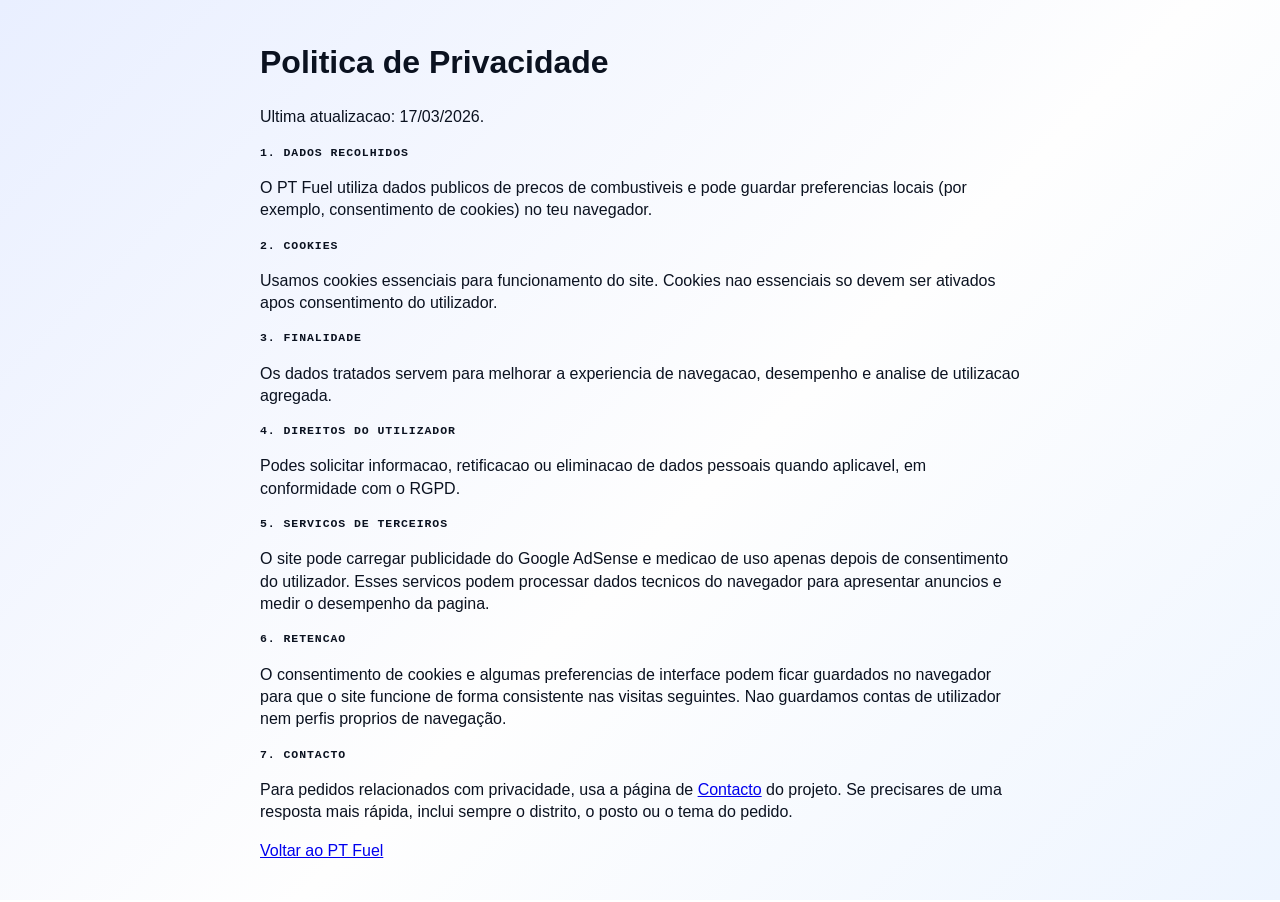
==== commit c879edfd: "feat: add About and Contact pages, enhance footer links for improved navigation" ====
--- a/privacy.html
+++ b/privacy.html
@@ -36,7 +36,8 @@
             site funcione de forma consistente nas visitas seguintes. Nao guardamos contas de utilizador nem perfis
             proprios de navegação.</p>
         <h2>7. Contacto</h2>
-        <p>Para pedidos relacionados com privacidade, utiliza os contactos oficiais do projeto.</p>
+        <p>Para pedidos relacionados com privacidade, usa a página de <a href="contacto.html">Contacto</a> do projeto.
+            Se precisares de uma resposta mais rápida, inclui sempre o distrito, o posto ou o tema do pedido.</p>
         <p><a href="index.html">Voltar ao PT Fuel</a></p>
     </main>
 </body>
